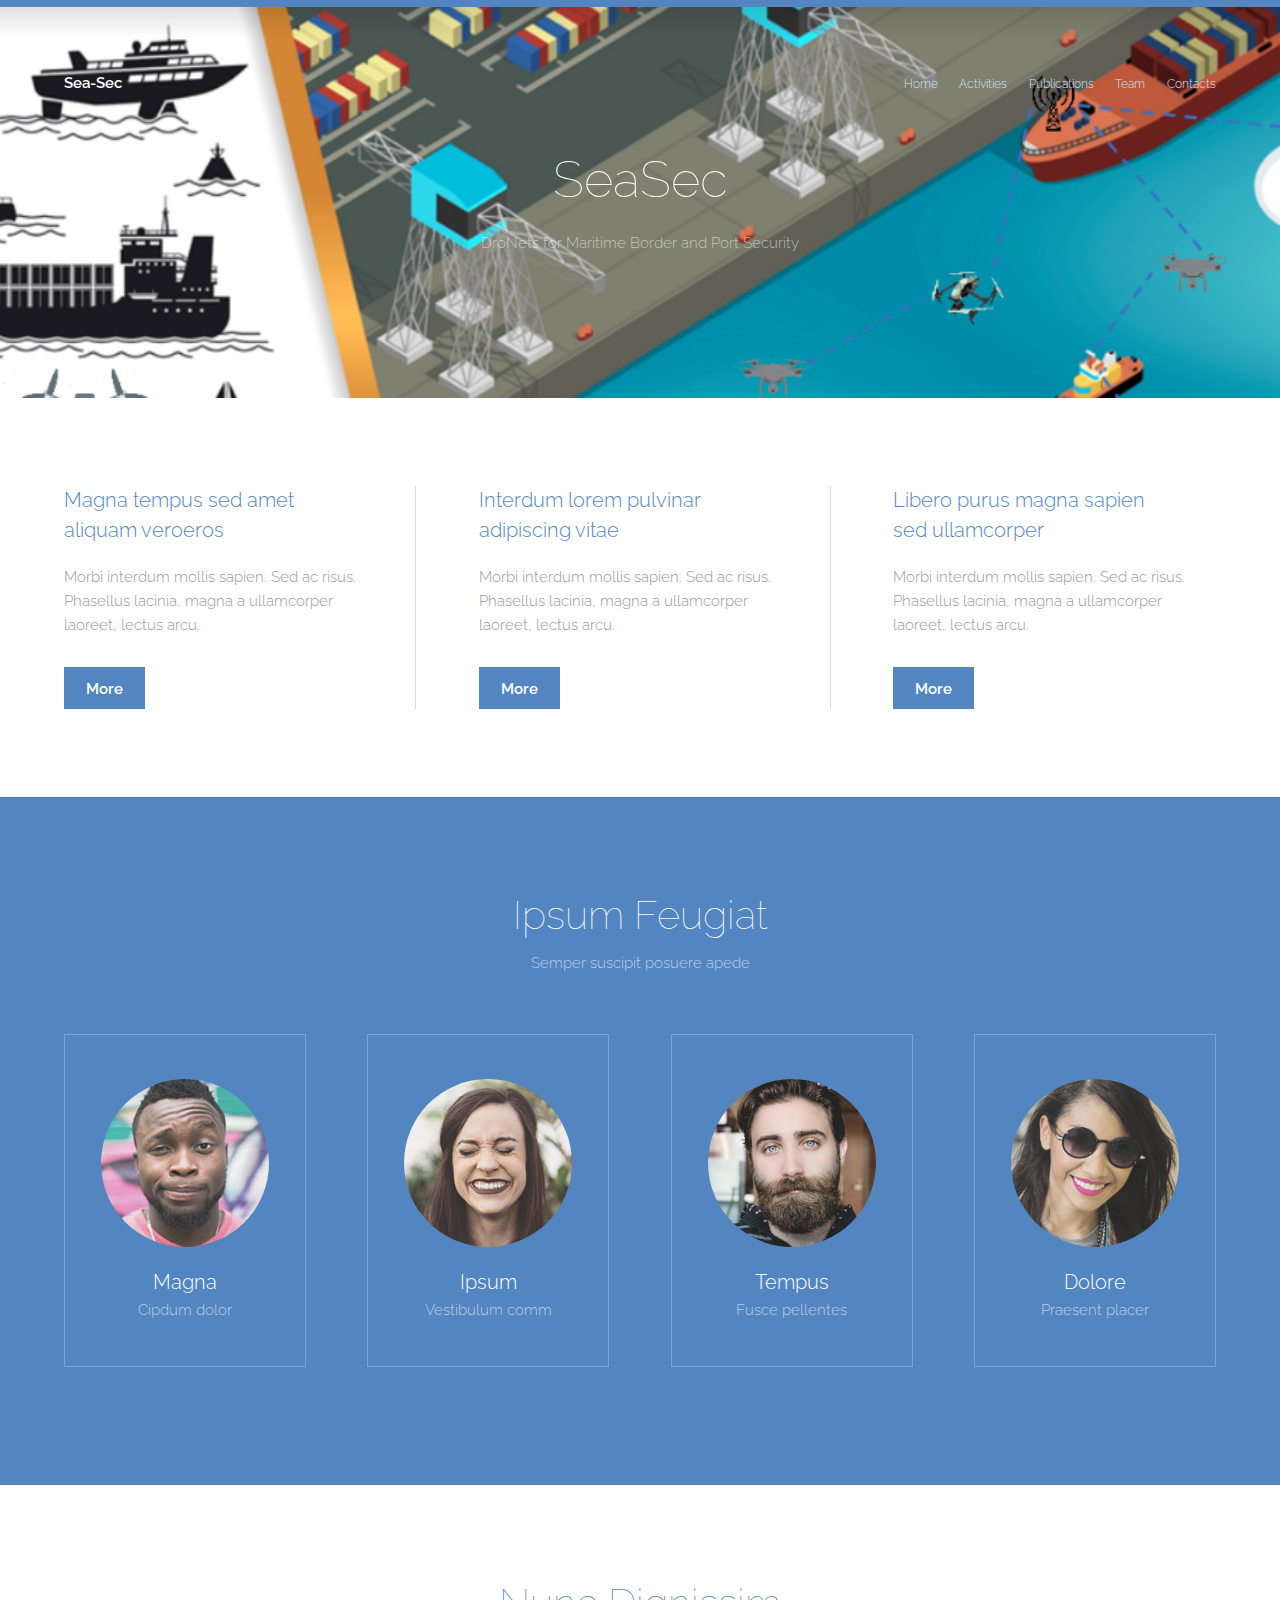
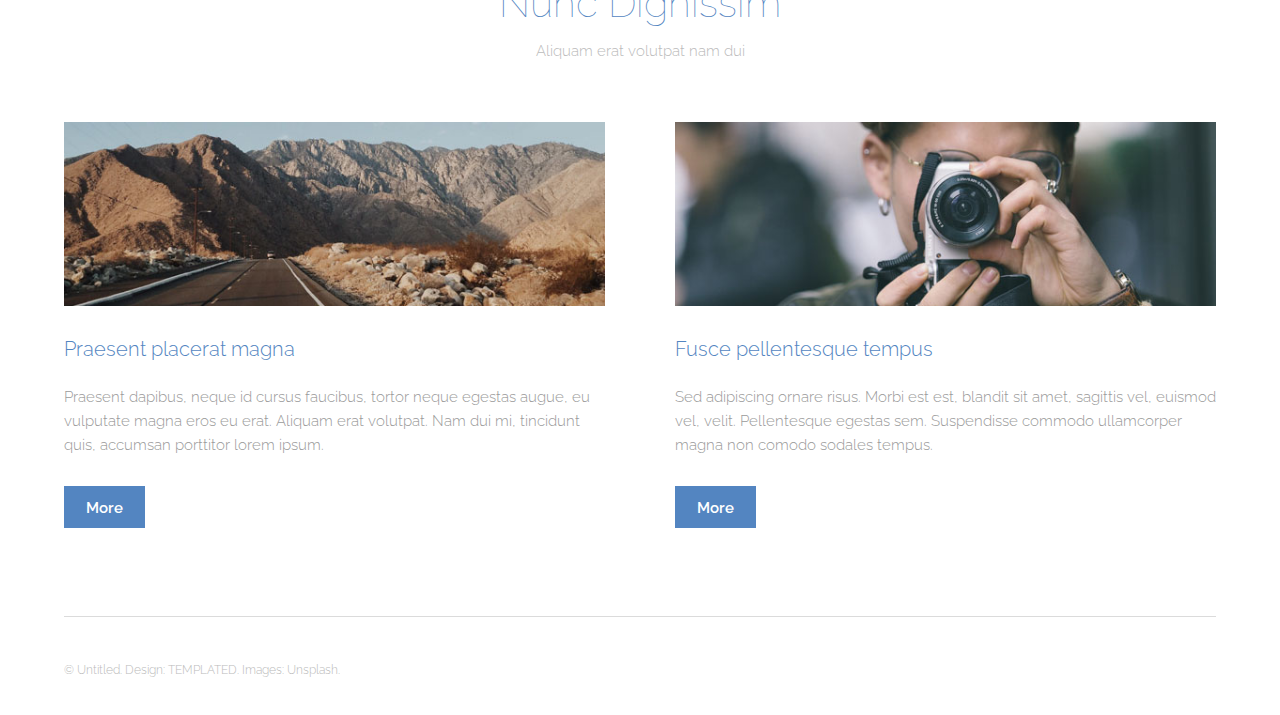
==== index.html @ 5f4e3133 "trial 2" ====
<!DOCTYPE HTML>
<!--
	Theory by TEMPLATED
	templated.co @templatedco
	Released for free under the Creative Commons Attribution 3.0 license (templated.co/license)
-->
<html>
	<head>
		<title>Theory by TEMPLATED</title>
		<meta charset="utf-8" />
		<meta name="viewport" content="width=device-width, initial-scale=1" />
		<link rel="stylesheet" href="assets/css/main.css" />
	</head>
	<body>

		<!-- Header -->
			<header id="header">
				<div class="inner">
					<a href="index.html" class="logo">Sea-Sec</a>
					<nav id="nav">
						<a href="index.html">Home</a>
						<a href="generic.html">Activities</a>
						<a href="elements.html">Publications</a>
						<a href="elements.html">Team</a>
						<a href="elements.html">Contacts</a>
					</nav>
					<a href="#navPanel" class="navPanelToggle"><span class="fa fa-bars"></span></a>
				</div>
			</header>

		<!-- Banner -->
			<section id="banner">
				<h1>SeaSec</h1>
				<p>DroNets for Maritime Border and Port Security</p>
			</section>

		<!-- One -->
			<section id="one" class="wrapper">
				<div class="inner">
					<div class="flex flex-3">
						<article>
							<header>
								<h3>Magna tempus sed amet<br /> aliquam veroeros</h3>
							</header>
							<p>Morbi interdum mollis sapien. Sed ac risus. Phasellus lacinia, magna a ullamcorper laoreet, lectus arcu.</p>
							<footer>
								<a href="#" class="button special">More</a>
							</footer>
						</article>
						<article>
							<header>
								<h3>Interdum lorem pulvinar<br /> adipiscing vitae</h3>
							</header>
							<p>Morbi interdum mollis sapien. Sed ac risus. Phasellus lacinia, magna a ullamcorper laoreet, lectus arcu.</p>
							<footer>
								<a href="#" class="button special">More</a>
							</footer>
						</article>
						<article>
							<header>
								<h3>Libero purus magna sapien<br /> sed ullamcorper</h3>
							</header>
							<p>Morbi interdum mollis sapien. Sed ac risus. Phasellus lacinia, magna a ullamcorper laoreet, lectus arcu.</p>
							<footer>
								<a href="#" class="button special">More</a>
							</footer>
						</article>
					</div>
				</div>
			</section>

		<!-- Two -->
			<section id="two" class="wrapper style1 special">
				<div class="inner">
					<header>
						<h2>Ipsum Feugiat</h2>
						<p>Semper suscipit posuere apede</p>
					</header>
					<div class="flex flex-4">
						<div class="box person">
							<div class="image round">
								<img src="images/pic03.jpg" alt="Person 1" />
							</div>
							<h3>Magna</h3>
							<p>Cipdum dolor</p>
						</div>
						<div class="box person">
							<div class="image round">
								<img src="images/pic04.jpg" alt="Person 2" />
							</div>
							<h3>Ipsum</h3>
							<p>Vestibulum comm</p>
						</div>
						<div class="box person">
							<div class="image round">
								<img src="images/pic05.jpg" alt="Person 3" />
							</div>
							<h3>Tempus</h3>
							<p>Fusce pellentes</p>
						</div>
						<div class="box person">
							<div class="image round">
								<img src="images/pic06.jpg" alt="Person 4" />
							</div>
							<h3>Dolore</h3>
							<p>Praesent placer</p>
						</div>
					</div>
				</div>
			</section>

		<!-- Three -->
			<section id="three" class="wrapper special">
				<div class="inner">
					<header class="align-center">
						<h2>Nunc Dignissim</h2>
						<p>Aliquam erat volutpat nam dui </p>
					</header>
					<div class="flex flex-2">
						<article>
							<div class="image fit">
								<img src="images/pic01.jpg" alt="Pic 01" />
							</div>
							<header>
								<h3>Praesent placerat magna</h3>
							</header>
							<p>Praesent dapibus, neque id cursus faucibus, tortor neque egestas augue, eu vulputate magna eros eu erat. Aliquam erat volutpat. Nam dui mi, tincidunt quis, accumsan porttitor lorem ipsum.</p>
							<footer>
								<a href="#" class="button special">More</a>
							</footer>
						</article>
						<article>
							<div class="image fit">
								<img src="images/pic02.jpg" alt="Pic 02" />
							</div>
							<header>
								<h3>Fusce pellentesque tempus</h3>
							</header>
							<p>Sed adipiscing ornare risus. Morbi est est, blandit sit amet, sagittis vel, euismod vel, velit. Pellentesque egestas sem. Suspendisse commodo ullamcorper magna non comodo sodales tempus.</p>
							<footer>
								<a href="#" class="button special">More</a>
							</footer>
						</article>
					</div>
				</div>
			</section>

		<!-- Footer -->
			<footer id="footer">
				<div class="inner">
					<div class="flex">
						<div class="copyright">
							&copy; Untitled. Design: <a href="https://templated.co">TEMPLATED</a>. Images: <a href="https://unsplash.com">Unsplash</a>.
						</div>
						<ul class="icons">
							<li><a href="#" class="icon fa-facebook"><span class="label">Facebook</span></a></li>
							<li><a href="#" class="icon fa-twitter"><span class="label">Twitter</span></a></li>
							<li><a href="#" class="icon fa-linkedin"><span class="label">linkedIn</span></a></li>
							<li><a href="#" class="icon fa-pinterest-p"><span class="label">Pinterest</span></a></li>
							<li><a href="#" class="icon fa-vimeo"><span class="label">Vimeo</span></a></li>
						</ul>
					</div>
				</div>
			</footer>

		<!-- Scripts -->
			<script src="assets/js/jquery.min.js"></script>
			<script src="assets/js/skel.min.js"></script>
			<script src="assets/js/util.js"></script>
			<script src="assets/js/main.js"></script>

	</body>
</html>
---- assets/css/main.css ----
@charset "UTF-8";
@import url(font-awesome.min.css);
@import "https://fonts.googleapis.com/css?family=Raleway:100,300,600";

/*
	Theory by TEMPLATED
	templated.co @templatedco
	Released for free under the Creative Commons Attribution 3.0 license (templated.co/license)
*/

/* Reset */

	html, body, div, span, applet, object, iframe, h1, h2, h3, h4, h5, h6, p, blockquote, pre, a, abbr, acronym, address, big, cite, code, del, dfn, em, img, ins, kbd, q, s, samp, small, strike, strong, sub, sup, tt, var, b, u, i, center, dl, dt, dd, ol, ul, li, fieldset, form, label, legend, table, caption, tbody, tfoot, thead, tr, th, td, article, aside, canvas, details, embed, figure, figcaption, footer, header, hgroup, menu, nav, output, ruby, section, summary, time, mark, audio, video {
		margin: 0;
		padding: 0;
		border: 0;
		font-size: 100%;
		font: inherit;
		vertical-align: baseline;
	}

	article, aside, details, figcaption, figure, footer, header, hgroup, menu, nav, section {
		display: block;
	}

	body {
		line-height: 1;
	}

	ol, ul {
		list-style: none;
	}

	blockquote, q {
		quotes: none;
	}

	blockquote:before, blockquote:after, q:before, q:after {
		content: '';
		content: none;
	}

	table {
		border-collapse: collapse;
		border-spacing: 0;
	}

	body {
		-webkit-text-size-adjust: none;
	}

/* Box Model */

	*, *:before, *:after {
		-moz-box-sizing: border-box;
		-webkit-box-sizing: border-box;
		box-sizing: border-box;
	}

/* Containers */

	.container {
		margin-left: auto;
		margin-right: auto;
	}

	.container.\31 25\25 {
		width: 100%;
		max-width: 100em;
		min-width: 80em;
	}

	.container.\37 5\25 {
		width: 60em;
	}

	.container.\35 0\25 {
		width: 40em;
	}

	.container.\32 5\25 {
		width: 20em;
	}

	.container {
		width: 80em;
	}

	@media screen and (max-width: 1680px) {

		.container.\31 25\25 {
			width: 100%;
			max-width: 100em;
			min-width: 80em;
		}

		.container.\37 5\25 {
			width: 60em;
		}

		.container.\35 0\25 {
			width: 40em;
		}

		.container.\32 5\25 {
			width: 20em;
		}

		.container {
			width: 80em;
		}

	}

	@media screen and (max-width: 1280px) {

		.container.\31 25\25 {
			width: 100%;
			max-width: 81.25em;
			min-width: 65em;
		}

		.container.\37 5\25 {
			width: 48.75em;
		}

		.container.\35 0\25 {
			width: 32.5em;
		}

		.container.\32 5\25 {
			width: 16.25em;
		}

		.container {
			width: 65em;
		}

	}

	@media screen and (max-width: 980px) {

		.container.\31 25\25 {
			width: 100%;
			max-width: 112.5%;
			min-width: 90%;
		}

		.container.\37 5\25 {
			width: 67.5%;
		}

		.container.\35 0\25 {
			width: 45%;
		}

		.container.\32 5\25 {
			width: 22.5%;
		}

		.container {
			width: 90%;
		}

	}

	@media screen and (max-width: 736px) {

		.container.\31 25\25 {
			width: 100%;
			max-width: 112.5%;
			min-width: 90%;
		}

		.container.\37 5\25 {
			width: 67.5%;
		}

		.container.\35 0\25 {
			width: 45%;
		}

		.container.\32 5\25 {
			width: 22.5%;
		}

		.container {
			width: 90% !important;
		}

	}

	@media screen and (max-width: 480px) {

		.container.\31 25\25 {
			width: 100%;
			max-width: 112.5%;
			min-width: 90%;
		}

		.container.\37 5\25 {
			width: 67.5%;
		}

		.container.\35 0\25 {
			width: 45%;
		}

		.container.\32 5\25 {
			width: 22.5%;
		}

		.container {
			width: 90% !important;
		}

	}

/* Grid */

	.row {
		border-bottom: solid 1px transparent;
		-moz-box-sizing: border-box;
		-webkit-box-sizing: border-box;
		box-sizing: border-box;
	}

	.row > * {
		float: left;
		-moz-box-sizing: border-box;
		-webkit-box-sizing: border-box;
		box-sizing: border-box;
	}

	.row:after, .row:before {
		content: '';
		display: block;
		clear: both;
		height: 0;
	}

	.row.uniform > * > :first-child {
		margin-top: 0;
	}

	.row.uniform > * > :last-child {
		margin-bottom: 0;
	}

	.row.\30 \25 > * {
		padding: 0 0 0 0em;
	}

	.row.\30 \25 {
		margin: 0 0 -1px 0em;
	}

	.row.uniform.\30 \25 > * {
		padding: 0em 0 0 0em;
	}

	.row.uniform.\30 \25 {
		margin: 0em 0 -1px 0em;
	}

	.row > * {
		padding: 0 0 0 2em;
	}

	.row {
		margin: 0 0 -1px -2em;
	}

	.row.uniform > * {
		padding: 2em 0 0 2em;
	}

	.row.uniform {
		margin: -2em 0 -1px -2em;
	}

	.row.\32 00\25 > * {
		padding: 0 0 0 4em;
	}

	.row.\32 00\25 {
		margin: 0 0 -1px -4em;
	}

	.row.uniform.\32 00\25 > * {
		padding: 4em 0 0 4em;
	}

	.row.uniform.\32 00\25 {
		margin: -4em 0 -1px -4em;
	}

	.row.\31 50\25 > * {
		padding: 0 0 0 3em;
	}

	.row.\31 50\25 {
		margin: 0 0 -1px -3em;
	}

	.row.uniform.\31 50\25 > * {
		padding: 3em 0 0 3em;
	}

	.row.uniform.\31 50\25 {
		margin: -3em 0 -1px -3em;
	}

	.row.\35 0\25 > * {
		padding: 0 0 0 1em;
	}

	.row.\35 0\25 {
		margin: 0 0 -1px -1em;
	}

	.row.uniform.\35 0\25 > * {
		padding: 1em 0 0 1em;
	}

	.row.uniform.\35 0\25 {
		margin: -1em 0 -1px -1em;
	}

	.row.\32 5\25 > * {
		padding: 0 0 0 0.5em;
	}

	.row.\32 5\25 {
		margin: 0 0 -1px -0.5em;
	}

	.row.uniform.\32 5\25 > * {
		padding: 0.5em 0 0 0.5em;
	}

	.row.uniform.\32 5\25 {
		margin: -0.5em 0 -1px -0.5em;
	}

	.\31 2u, .\31 2u\24 {
		width: 100%;
		clear: none;
		margin-left: 0;
	}

	.\31 1u, .\31 1u\24 {
		width: 91.6666666667%;
		clear: none;
		margin-left: 0;
	}

	.\31 0u, .\31 0u\24 {
		width: 83.3333333333%;
		clear: none;
		margin-left: 0;
	}

	.\39 u, .\39 u\24 {
		width: 75%;
		clear: none;
		margin-left: 0;
	}

	.\38 u, .\38 u\24 {
		width: 66.6666666667%;
		clear: none;
		margin-left: 0;
	}

	.\37 u, .\37 u\24 {
		width: 58.3333333333%;
		clear: none;
		margin-left: 0;
	}

	.\36 u, .\36 u\24 {
		width: 50%;
		clear: none;
		margin-left: 0;
	}

	.\35 u, .\35 u\24 {
		width: 41.6666666667%;
		clear: none;
		margin-left: 0;
	}

	.\34 u, .\34 u\24 {
		width: 33.3333333333%;
		clear: none;
		margin-left: 0;
	}

	.\33 u, .\33 u\24 {
		width: 25%;
		clear: none;
		margin-left: 0;
	}

	.\32 u, .\32 u\24 {
		width: 16.6666666667%;
		clear: none;
		margin-left: 0;
	}

	.\31 u, .\31 u\24 {
		width: 8.3333333333%;
		clear: none;
		margin-left: 0;
	}

	.\31 2u\24 + *,
	.\31 1u\24 + *,
	.\31 0u\24 + *,
	.\39 u\24 + *,
	.\38 u\24 + *,
	.\37 u\24 + *,
	.\36 u\24 + *,
	.\35 u\24 + *,
	.\34 u\24 + *,
	.\33 u\24 + *,
	.\32 u\24 + *,
	.\31 u\24 + * {
		clear: left;
	}

	.\-11u {
		margin-left: 91.66667%;
	}

	.\-10u {
		margin-left: 83.33333%;
	}

	.\-9u {
		margin-left: 75%;
	}

	.\-8u {
		margin-left: 66.66667%;
	}

	.\-7u {
		margin-left: 58.33333%;
	}

	.\-6u {
		margin-left: 50%;
	}

	.\-5u {
		margin-left: 41.66667%;
	}

	.\-4u {
		margin-left: 33.33333%;
	}

	.\-3u {
		margin-left: 25%;
	}

	.\-2u {
		margin-left: 16.66667%;
	}

	.\-1u {
		margin-left: 8.33333%;
	}

	@media screen and (max-width: 1680px) {

		.row > * {
			padding: 0 0 0 2em;
		}

		.row {
			margin: 0 0 -1px -2em;
		}

		.row.uniform > * {
			padding: 2em 0 0 2em;
		}

		.row.uniform {
			margin: -2em 0 -1px -2em;
		}

		.row.\32 00\25 > * {
			padding: 0 0 0 4em;
		}

		.row.\32 00\25 {
			margin: 0 0 -1px -4em;
		}

		.row.uniform.\32 00\25 > * {
			padding: 4em 0 0 4em;
		}

		.row.uniform.\32 00\25 {
			margin: -4em 0 -1px -4em;
		}

		.row.\31 50\25 > * {
			padding: 0 0 0 3em;
		}

		.row.\31 50\25 {
			margin: 0 0 -1px -3em;
		}

		.row.uniform.\31 50\25 > * {
			padding: 3em 0 0 3em;
		}

		.row.uniform.\31 50\25 {
			margin: -3em 0 -1px -3em;
		}

		.row.\35 0\25 > * {
			padding: 0 0 0 1em;
		}

		.row.\35 0\25 {
			margin: 0 0 -1px -1em;
		}

		.row.uniform.\35 0\25 > * {
			padding: 1em 0 0 1em;
		}

		.row.uniform.\35 0\25 {
			margin: -1em 0 -1px -1em;
		}

		.row.\32 5\25 > * {
			padding: 0 0 0 0.5em;
		}

		.row.\32 5\25 {
			margin: 0 0 -1px -0.5em;
		}

		.row.uniform.\32 5\25 > * {
			padding: 0.5em 0 0 0.5em;
		}

		.row.uniform.\32 5\25 {
			margin: -0.5em 0 -1px -0.5em;
		}

		.\31 2u\28xlarge\29, .\31 2u\24\28xlarge\29 {
			width: 100%;
			clear: none;
			margin-left: 0;
		}

		.\31 1u\28xlarge\29, .\31 1u\24\28xlarge\29 {
			width: 91.6666666667%;
			clear: none;
			margin-left: 0;
		}

		.\31 0u\28xlarge\29, .\31 0u\24\28xlarge\29 {
			width: 83.3333333333%;
			clear: none;
			margin-left: 0;
		}

		.\39 u\28xlarge\29, .\39 u\24\28xlarge\29 {
			width: 75%;
			clear: none;
			margin-left: 0;
		}

		.\38 u\28xlarge\29, .\38 u\24\28xlarge\29 {
			width: 66.6666666667%;
			clear: none;
			margin-left: 0;
		}

		.\37 u\28xlarge\29, .\37 u\24\28xlarge\29 {
			width: 58.3333333333%;
			clear: none;
			margin-left: 0;
		}

		.\36 u\28xlarge\29, .\36 u\24\28xlarge\29 {
			width: 50%;
			clear: none;
			margin-left: 0;
		}

		.\35 u\28xlarge\29, .\35 u\24\28xlarge\29 {
			width: 41.6666666667%;
			clear: none;
			margin-left: 0;
		}

		.\34 u\28xlarge\29, .\34 u\24\28xlarge\29 {
			width: 33.3333333333%;
			clear: none;
			margin-left: 0;
		}

		.\33 u\28xlarge\29, .\33 u\24\28xlarge\29 {
			width: 25%;
			clear: none;
			margin-left: 0;
		}

		.\32 u\28xlarge\29, .\32 u\24\28xlarge\29 {
			width: 16.6666666667%;
			clear: none;
			margin-left: 0;
		}

		.\31 u\28xlarge\29, .\31 u\24\28xlarge\29 {
			width: 8.3333333333%;
			clear: none;
			margin-left: 0;
		}

		.\31 2u\24\28xlarge\29 + *,
		.\31 1u\24\28xlarge\29 + *,
		.\31 0u\24\28xlarge\29 + *,
		.\39 u\24\28xlarge\29 + *,
		.\38 u\24\28xlarge\29 + *,
		.\37 u\24\28xlarge\29 + *,
		.\36 u\24\28xlarge\29 + *,
		.\35 u\24\28xlarge\29 + *,
		.\34 u\24\28xlarge\29 + *,
		.\33 u\24\28xlarge\29 + *,
		.\32 u\24\28xlarge\29 + *,
		.\31 u\24\28xlarge\29 + * {
			clear: left;
		}

		.\-11u\28xlarge\29 {
			margin-left: 91.66667%;
		}

		.\-10u\28xlarge\29 {
			margin-left: 83.33333%;
		}

		.\-9u\28xlarge\29 {
			margin-left: 75%;
		}

		.\-8u\28xlarge\29 {
			margin-left: 66.66667%;
		}

		.\-7u\28xlarge\29 {
			margin-left: 58.33333%;
		}

		.\-6u\28xlarge\29 {
			margin-left: 50%;
		}

		.\-5u\28xlarge\29 {
			margin-left: 41.66667%;
		}

		.\-4u\28xlarge\29 {
			margin-left: 33.33333%;
		}

		.\-3u\28xlarge\29 {
			margin-left: 25%;
		}

		.\-2u\28xlarge\29 {
			margin-left: 16.66667%;
		}

		.\-1u\28xlarge\29 {
			margin-left: 8.33333%;
		}

	}

	@media screen and (max-width: 1280px) {

		.row > * {
			padding: 0 0 0 1.5em;
		}

		.row {
			margin: 0 0 -1px -1.5em;
		}

		.row.uniform > * {
			padding: 1.5em 0 0 1.5em;
		}

		.row.uniform {
			margin: -1.5em 0 -1px -1.5em;
		}

		.row.\32 00\25 > * {
			padding: 0 0 0 3em;
		}

		.row.\32 00\25 {
			margin: 0 0 -1px -3em;
		}

		.row.uniform.\32 00\25 > * {
			padding: 3em 0 0 3em;
		}

		.row.uniform.\32 00\25 {
			margin: -3em 0 -1px -3em;
		}

		.row.\31 50\25 > * {
			padding: 0 0 0 2.25em;
		}

		.row.\31 50\25 {
			margin: 0 0 -1px -2.25em;
		}

		.row.uniform.\31 50\25 > * {
			padding: 2.25em 0 0 2.25em;
		}

		.row.uniform.\31 50\25 {
			margin: -2.25em 0 -1px -2.25em;
		}

		.row.\35 0\25 > * {
			padding: 0 0 0 0.75em;
		}

		.row.\35 0\25 {
			margin: 0 0 -1px -0.75em;
		}

		.row.uniform.\35 0\25 > * {
			padding: 0.75em 0 0 0.75em;
		}

		.row.uniform.\35 0\25 {
			margin: -0.75em 0 -1px -0.75em;
		}

		.row.\32 5\25 > * {
			padding: 0 0 0 0.375em;
		}

		.row.\32 5\25 {
			margin: 0 0 -1px -0.375em;
		}

		.row.uniform.\32 5\25 > * {
			padding: 0.375em 0 0 0.375em;
		}

		.row.uniform.\32 5\25 {
			margin: -0.375em 0 -1px -0.375em;
		}

		.\31 2u\28large\29, .\31 2u\24\28large\29 {
			width: 100%;
			clear: none;
			margin-left: 0;
		}

		.\31 1u\28large\29, .\31 1u\24\28large\29 {
			width: 91.6666666667%;
			clear: none;
			margin-left: 0;
		}

		.\31 0u\28large\29, .\31 0u\24\28large\29 {
			width: 83.3333333333%;
			clear: none;
			margin-left: 0;
		}

		.\39 u\28large\29, .\39 u\24\28large\29 {
			width: 75%;
			clear: none;
			margin-left: 0;
		}

		.\38 u\28large\29, .\38 u\24\28large\29 {
			width: 66.6666666667%;
			clear: none;
			margin-left: 0;
		}

		.\37 u\28large\29, .\37 u\24\28large\29 {
			width: 58.3333333333%;
			clear: none;
			margin-left: 0;
		}

		.\36 u\28large\29, .\36 u\24\28large\29 {
			width: 50%;
			clear: none;
			margin-left: 0;
		}

		.\35 u\28large\29, .\35 u\24\28large\29 {
			width: 41.6666666667%;
			clear: none;
			margin-left: 0;
		}

		.\34 u\28large\29, .\34 u\24\28large\29 {
			width: 33.3333333333%;
			clear: none;
			margin-left: 0;
		}

		.\33 u\28large\29, .\33 u\24\28large\29 {
			width: 25%;
			clear: none;
			margin-left: 0;
		}

		.\32 u\28large\29, .\32 u\24\28large\29 {
			width: 16.6666666667%;
			clear: none;
			margin-left: 0;
		}

		.\31 u\28large\29, .\31 u\24\28large\29 {
			width: 8.3333333333%;
			clear: none;
			margin-left: 0;
		}

		.\31 2u\24\28large\29 + *,
		.\31 1u\24\28large\29 + *,
		.\31 0u\24\28large\29 + *,
		.\39 u\24\28large\29 + *,
		.\38 u\24\28large\29 + *,
		.\37 u\24\28large\29 + *,
		.\36 u\24\28large\29 + *,
		.\35 u\24\28large\29 + *,
		.\34 u\24\28large\29 + *,
		.\33 u\24\28large\29 + *,
		.\32 u\24\28large\29 + *,
		.\31 u\24\28large\29 + * {
			clear: left;
		}

		.\-11u\28large\29 {
			margin-left: 91.66667%;
		}

		.\-10u\28large\29 {
			margin-left: 83.33333%;
		}

		.\-9u\28large\29 {
			margin-left: 75%;
		}

		.\-8u\28large\29 {
			margin-left: 66.66667%;
		}

		.\-7u\28large\29 {
			margin-left: 58.33333%;
		}

		.\-6u\28large\29 {
			margin-left: 50%;
		}

		.\-5u\28large\29 {
			margin-left: 41.66667%;
		}

		.\-4u\28large\29 {
			margin-left: 33.33333%;
		}

		.\-3u\28large\29 {
			margin-left: 25%;
		}

		.\-2u\28large\29 {
			margin-left: 16.66667%;
		}

		.\-1u\28large\29 {
			margin-left: 8.33333%;
		}

	}

	@media screen and (max-width: 980px) {

		.row > * {
			padding: 0 0 0 1.5em;
		}

		.row {
			margin: 0 0 -1px -1.5em;
		}

		.row.uniform > * {
			padding: 1.5em 0 0 1.5em;
		}

		.row.uniform {
			margin: -1.5em 0 -1px -1.5em;
		}

		.row.\32 00\25 > * {
			padding: 0 0 0 3em;
		}

		.row.\32 00\25 {
			margin: 0 0 -1px -3em;
		}

		.row.uniform.\32 00\25 > * {
			padding: 3em 0 0 3em;
		}

		.row.uniform.\32 00\25 {
			margin: -3em 0 -1px -3em;
		}

		.row.\31 50\25 > * {
			padding: 0 0 0 2.25em;
		}

		.row.\31 50\25 {
			margin: 0 0 -1px -2.25em;
		}

		.row.uniform.\31 50\25 > * {
			padding: 2.25em 0 0 2.25em;
		}

		.row.uniform.\31 50\25 {
			margin: -2.25em 0 -1px -2.25em;
		}

		.row.\35 0\25 > * {
			padding: 0 0 0 0.75em;
		}

		.row.\35 0\25 {
			margin: 0 0 -1px -0.75em;
		}

		.row.uniform.\35 0\25 > * {
			padding: 0.75em 0 0 0.75em;
		}

		.row.uniform.\35 0\25 {
			margin: -0.75em 0 -1px -0.75em;
		}

		.row.\32 5\25 > * {
			padding: 0 0 0 0.375em;
		}

		.row.\32 5\25 {
			margin: 0 0 -1px -0.375em;
		}

		.row.uniform.\32 5\25 > * {
			padding: 0.375em 0 0 0.375em;
		}

		.row.uniform.\32 5\25 {
			margin: -0.375em 0 -1px -0.375em;
		}

		.\31 2u\28medium\29, .\31 2u\24\28medium\29 {
			width: 100%;
			clear: none;
			margin-left: 0;
		}

		.\31 1u\28medium\29, .\31 1u\24\28medium\29 {
			width: 91.6666666667%;
			clear: none;
			margin-left: 0;
		}

		.\31 0u\28medium\29, .\31 0u\24\28medium\29 {
			width: 83.3333333333%;
			clear: none;
			margin-left: 0;
		}

		.\39 u\28medium\29, .\39 u\24\28medium\29 {
			width: 75%;
			clear: none;
			margin-left: 0;
		}

		.\38 u\28medium\29, .\38 u\24\28medium\29 {
			width: 66.6666666667%;
			clear: none;
			margin-left: 0;
		}

		.\37 u\28medium\29, .\37 u\24\28medium\29 {
			width: 58.3333333333%;
			clear: none;
			margin-left: 0;
		}

		.\36 u\28medium\29, .\36 u\24\28medium\29 {
			width: 50%;
			clear: none;
			margin-left: 0;
		}

		.\35 u\28medium\29, .\35 u\24\28medium\29 {
			width: 41.6666666667%;
			clear: none;
			margin-left: 0;
		}

		.\34 u\28medium\29, .\34 u\24\28medium\29 {
			width: 33.3333333333%;
			clear: none;
			margin-left: 0;
		}

		.\33 u\28medium\29, .\33 u\24\28medium\29 {
			width: 25%;
			clear: none;
			margin-left: 0;
		}

		.\32 u\28medium\29, .\32 u\24\28medium\29 {
			width: 16.6666666667%;
			clear: none;
			margin-left: 0;
		}

		.\31 u\28medium\29, .\31 u\24\28medium\29 {
			width: 8.3333333333%;
			clear: none;
			margin-left: 0;
		}

		.\31 2u\24\28medium\29 + *,
		.\31 1u\24\28medium\29 + *,
		.\31 0u\24\28medium\29 + *,
		.\39 u\24\28medium\29 + *,
		.\38 u\24\28medium\29 + *,
		.\37 u\24\28medium\29 + *,
		.\36 u\24\28medium\29 + *,
		.\35 u\24\28medium\29 + *,
		.\34 u\24\28medium\29 + *,
		.\33 u\24\28medium\29 + *,
		.\32 u\24\28medium\29 + *,
		.\31 u\24\28medium\29 + * {
			clear: left;
		}

		.\-11u\28medium\29 {
			margin-left: 91.66667%;
		}

		.\-10u\28medium\29 {
			margin-left: 83.33333%;
		}

		.\-9u\28medium\29 {
			margin-left: 75%;
		}

		.\-8u\28medium\29 {
			margin-left: 66.66667%;
		}

		.\-7u\28medium\29 {
			margin-left: 58.33333%;
		}

		.\-6u\28medium\29 {
			margin-left: 50%;
		}

		.\-5u\28medium\29 {
			margin-left: 41.66667%;
		}

		.\-4u\28medium\29 {
			margin-left: 33.33333%;
		}

		.\-3u\28medium\29 {
			margin-left: 25%;
		}

		.\-2u\28medium\29 {
			margin-left: 16.66667%;
		}

		.\-1u\28medium\29 {
			margin-left: 8.33333%;
		}

	}

	@media screen and (max-width: 736px) {

		.row > * {
			padding: 0 0 0 1.25em;
		}

		.row {
			margin: 0 0 -1px -1.25em;
		}

		.row.uniform > * {
			padding: 1.25em 0 0 1.25em;
		}

		.row.uniform {
			margin: -1.25em 0 -1px -1.25em;
		}

		.row.\32 00\25 > * {
			padding: 0 0 0 2.5em;
		}

		.row.\32 00\25 {
			margin: 0 0 -1px -2.5em;
		}

		.row.uniform.\32 00\25 > * {
			padding: 2.5em 0 0 2.5em;
		}

		.row.uniform.\32 00\25 {
			margin: -2.5em 0 -1px -2.5em;
		}

		.row.\31 50\25 > * {
			padding: 0 0 0 1.875em;
		}

		.row.\31 50\25 {
			margin: 0 0 -1px -1.875em;
		}

		.row.uniform.\31 50\25 > * {
			padding: 1.875em 0 0 1.875em;
		}

		.row.uniform.\31 50\25 {
			margin: -1.875em 0 -1px -1.875em;
		}

		.row.\35 0\25 > * {
			padding: 0 0 0 0.625em;
		}

		.row.\35 0\25 {
			margin: 0 0 -1px -0.625em;
		}

		.row.uniform.\35 0\25 > * {
			padding: 0.625em 0 0 0.625em;
		}

		.row.uniform.\35 0\25 {
			margin: -0.625em 0 -1px -0.625em;
		}

		.row.\32 5\25 > * {
			padding: 0 0 0 0.3125em;
		}

		.row.\32 5\25 {
			margin: 0 0 -1px -0.3125em;
		}

		.row.uniform.\32 5\25 > * {
			padding: 0.3125em 0 0 0.3125em;
		}

		.row.uniform.\32 5\25 {
			margin: -0.3125em 0 -1px -0.3125em;
		}

		.\31 2u\28small\29, .\31 2u\24\28small\29 {
			width: 100%;
			clear: none;
			margin-left: 0;
		}

		.\31 1u\28small\29, .\31 1u\24\28small\29 {
			width: 91.6666666667%;
			clear: none;
			margin-left: 0;
		}

		.\31 0u\28small\29, .\31 0u\24\28small\29 {
			width: 83.3333333333%;
			clear: none;
			margin-left: 0;
		}

		.\39 u\28small\29, .\39 u\24\28small\29 {
			width: 75%;
			clear: none;
			margin-left: 0;
		}

		.\38 u\28small\29, .\38 u\24\28small\29 {
			width: 66.6666666667%;
			clear: none;
			margin-left: 0;
		}

		.\37 u\28small\29, .\37 u\24\28small\29 {
			width: 58.3333333333%;
			clear: none;
			margin-left: 0;
		}

		.\36 u\28small\29, .\36 u\24\28small\29 {
			width: 50%;
			clear: none;
			margin-left: 0;
		}

		.\35 u\28small\29, .\35 u\24\28small\29 {
			width: 41.6666666667%;
			clear: none;
			margin-left: 0;
		}

		.\34 u\28small\29, .\34 u\24\28small\29 {
			width: 33.3333333333%;
			clear: none;
			margin-left: 0;
		}

		.\33 u\28small\29, .\33 u\24\28small\29 {
			width: 25%;
			clear: none;
			margin-left: 0;
		}

		.\32 u\28small\29, .\32 u\24\28small\29 {
			width: 16.6666666667%;
			clear: none;
			margin-left: 0;
		}

		.\31 u\28small\29, .\31 u\24\28small\29 {
			width: 8.3333333333%;
			clear: none;
			margin-left: 0;
		}

		.\31 2u\24\28small\29 + *,
		.\31 1u\24\28small\29 + *,
		.\31 0u\24\28small\29 + *,
		.\39 u\24\28small\29 + *,
		.\38 u\24\28small\29 + *,
		.\37 u\24\28small\29 + *,
		.\36 u\24\28small\29 + *,
		.\35 u\24\28small\29 + *,
		.\34 u\24\28small\29 + *,
		.\33 u\24\28small\29 + *,
		.\32 u\24\28small\29 + *,
		.\31 u\24\28small\29 + * {
			clear: left;
		}

		.\-11u\28small\29 {
			margin-left: 91.66667%;
		}

		.\-10u\28small\29 {
			margin-left: 83.33333%;
		}

		.\-9u\28small\29 {
			margin-left: 75%;
		}

		.\-8u\28small\29 {
			margin-left: 66.66667%;
		}

		.\-7u\28small\29 {
			margin-left: 58.33333%;
		}

		.\-6u\28small\29 {
			margin-left: 50%;
		}

		.\-5u\28small\29 {
			margin-left: 41.66667%;
		}

		.\-4u\28small\29 {
			margin-left: 33.33333%;
		}

		.\-3u\28small\29 {
			margin-left: 25%;
		}

		.\-2u\28small\29 {
			margin-left: 16.66667%;
		}

		.\-1u\28small\29 {
			margin-left: 8.33333%;
		}

	}

	@media screen and (max-width: 480px) {

		.row > * {
			padding: 0 0 0 1.25em;
		}

		.row {
			margin: 0 0 -1px -1.25em;
		}

		.row.uniform > * {
			padding: 1.25em 0 0 1.25em;
		}

		.row.uniform {
			margin: -1.25em 0 -1px -1.25em;
		}

		.row.\32 00\25 > * {
			padding: 0 0 0 2.5em;
		}

		.row.\32 00\25 {
			margin: 0 0 -1px -2.5em;
		}

		.row.uniform.\32 00\25 > * {
			padding: 2.5em 0 0 2.5em;
		}

		.row.uniform.\32 00\25 {
			margin: -2.5em 0 -1px -2.5em;
		}

		.row.\31 50\25 > * {
			padding: 0 0 0 1.875em;
		}

		.row.\31 50\25 {
			margin: 0 0 -1px -1.875em;
		}

		.row.uniform.\31 50\25 > * {
			padding: 1.875em 0 0 1.875em;
		}

		.row.uniform.\31 50\25 {
			margin: -1.875em 0 -1px -1.875em;
		}

		.row.\35 0\25 > * {
			padding: 0 0 0 0.625em;
		}

		.row.\35 0\25 {
			margin: 0 0 -1px -0.625em;
		}

		.row.uniform.\35 0\25 > * {
			padding: 0.625em 0 0 0.625em;
		}

		.row.uniform.\35 0\25 {
			margin: -0.625em 0 -1px -0.625em;
		}

		.row.\32 5\25 > * {
			padding: 0 0 0 0.3125em;
		}

		.row.\32 5\25 {
			margin: 0 0 -1px -0.3125em;
		}

		.row.uniform.\32 5\25 > * {
			padding: 0.3125em 0 0 0.3125em;
		}

		.row.uniform.\32 5\25 {
			margin: -0.3125em 0 -1px -0.3125em;
		}

		.\31 2u\28xsmall\29, .\31 2u\24\28xsmall\29 {
			width: 100%;
			clear: none;
			margin-left: 0;
		}

		.\31 1u\28xsmall\29, .\31 1u\24\28xsmall\29 {
			width: 91.6666666667%;
			clear: none;
			margin-left: 0;
		}

		.\31 0u\28xsmall\29, .\31 0u\24\28xsmall\29 {
			width: 83.3333333333%;
			clear: none;
			margin-left: 0;
		}

		.\39 u\28xsmall\29, .\39 u\24\28xsmall\29 {
			width: 75%;
			clear: none;
			margin-left: 0;
		}

		.\38 u\28xsmall\29, .\38 u\24\28xsmall\29 {
			width: 66.6666666667%;
			clear: none;
			margin-left: 0;
		}

		.\37 u\28xsmall\29, .\37 u\24\28xsmall\29 {
			width: 58.3333333333%;
			clear: none;
			margin-left: 0;
		}

		.\36 u\28xsmall\29, .\36 u\24\28xsmall\29 {
			width: 50%;
			clear: none;
			margin-left: 0;
		}

		.\35 u\28xsmall\29, .\35 u\24\28xsmall\29 {
			width: 41.6666666667%;
			clear: none;
			margin-left: 0;
		}

		.\34 u\28xsmall\29, .\34 u\24\28xsmall\29 {
			width: 33.3333333333%;
			clear: none;
			margin-left: 0;
		}

		.\33 u\28xsmall\29, .\33 u\24\28xsmall\29 {
			width: 25%;
			clear: none;
			margin-left: 0;
		}

		.\32 u\28xsmall\29, .\32 u\24\28xsmall\29 {
			width: 16.6666666667%;
			clear: none;
			margin-left: 0;
		}

		.\31 u\28xsmall\29, .\31 u\24\28xsmall\29 {
			width: 8.3333333333%;
			clear: none;
			margin-left: 0;
		}

		.\31 2u\24\28xsmall\29 + *,
		.\31 1u\24\28xsmall\29 + *,
		.\31 0u\24\28xsmall\29 + *,
		.\39 u\24\28xsmall\29 + *,
		.\38 u\24\28xsmall\29 + *,
		.\37 u\24\28xsmall\29 + *,
		.\36 u\24\28xsmall\29 + *,
		.\35 u\24\28xsmall\29 + *,
		.\34 u\24\28xsmall\29 + *,
		.\33 u\24\28xsmall\29 + *,
		.\32 u\24\28xsmall\29 + *,
		.\31 u\24\28xsmall\29 + * {
			clear: left;
		}

		.\-11u\28xsmall\29 {
			margin-left: 91.66667%;
		}

		.\-10u\28xsmall\29 {
			margin-left: 83.33333%;
		}

		.\-9u\28xsmall\29 {
			margin-left: 75%;
		}

		.\-8u\28xsmall\29 {
			margin-left: 66.66667%;
		}

		.\-7u\28xsmall\29 {
			margin-left: 58.33333%;
		}

		.\-6u\28xsmall\29 {
			margin-left: 50%;
		}

		.\-5u\28xsmall\29 {
			margin-left: 41.66667%;
		}

		.\-4u\28xsmall\29 {
			margin-left: 33.33333%;
		}

		.\-3u\28xsmall\29 {
			margin-left: 25%;
		}

		.\-2u\28xsmall\29 {
			margin-left: 16.66667%;
		}

		.\-1u\28xsmall\29 {
			margin-left: 8.33333%;
		}

	}

/* Basic */

	@-ms-viewport {
		width: device-width;
	}

	body {
		-ms-overflow-style: scrollbar;
	}

	@media screen and (max-width: 480px) {

		html, body {
			min-width: 320px;
		}

	}

	body {
		background: #fff;
	}

		body.is-loading *, body.is-loading *:before, body.is-loading *:after {
			-moz-animation: none !important;
			-webkit-animation: none !important;
			-ms-animation: none !important;
			animation: none !important;
			-moz-transition: none !important;
			-webkit-transition: none !important;
			-ms-transition: none !important;
			transition: none !important;
		}

/* Type */

	body, input, select, textarea {
		color: #9a9a9a;
		font-family: "Raleway", Arial, Helvetica, sans-serif;
		font-size: 13pt;
		font-weight: 300;
		line-height: 1.65;
	}

		@media screen and (max-width: 1680px) {

			body, input, select, textarea {
				font-size: 11pt;
			}

		}

		@media screen and (max-width: 1280px) {

			body, input, select, textarea {
				font-size: 11pt;
			}

		}

		@media screen and (max-width: 980px) {

			body, input, select, textarea {
				font-size: 12pt;
			}

		}

		@media screen and (max-width: 736px) {

			body, input, select, textarea {
				font-size: 12pt;
			}

		}

		@media screen and (max-width: 480px) {

			body, input, select, textarea {
				font-size: 12pt;
			}

		}

	a {
		color: #5385c1;
		text-decoration: underline;
	}

		a:hover {
			text-decoration: none;
		}

	strong, b {
		color: #555;
		font-weight: 600;
	}

	em, i {
		font-style: italic;
	}

	p {
		margin: 0 0 2em 0;
	}

	h1, h2, h3, h4, h5, h6 {
		color: #5385c1;
		font-weight: 300;
		line-height: 1.5;
		margin: 0 0 1em 0;
	}

		h1 a, h2 a, h3 a, h4 a, h5 a, h6 a {
			color: inherit;
			text-decoration: none;
		}

	h2 {
		font-size: 1.75em;
		font-weight: 100;
	}

	h3 {
		font-size: 1.35em;
	}

	h4 {
		font-size: 1.1em;
	}

	h5 {
		font-size: 0.9em;
	}

	h6 {
		font-size: 0.7em;
	}

	sub {
		font-size: 0.8em;
		position: relative;
		top: 0.5em;
	}

	sup {
		font-size: 0.8em;
		position: relative;
		top: -0.5em;
	}

	blockquote {
		border-left: solid 4px #dbdbdb;
		font-style: italic;
		margin: 0 0 2em 0;
		padding: 0.5em 0 0.5em 2em;
	}

	code {
		background: rgba(144, 144, 144, 0.075);
		border-radius: 0;
		border: solid 1px #dbdbdb;
		font-family: "Courier New", monospace;
		font-size: 0.9em;
		margin: 0 0.25em;
		padding: 0.25em 0.65em;
	}

	pre {
		-webkit-overflow-scrolling: touch;
		font-family: "Courier New", monospace;
		font-size: 0.9em;
		margin: 0 0 2em 0;
	}

		pre code {
			display: block;
			line-height: 1.75;
			padding: 1em 1.5em;
			overflow-x: auto;
		}

	hr {
		border: 0;
		border-bottom: solid 1px #dbdbdb;
		margin: 2em 0;
	}

		hr.major {
			margin: 3em 0;
		}

	.align-left {
		text-align: left;
	}

	.align-center {
		text-align: center;
	}

	.align-right {
		text-align: right;
	}

	.inner {
		max-width: 75em;
		margin: 0 auto;
	}

		@media screen and (max-width: 1280px) {

			.inner {
				max-width: 90%;
			}

		}

		@media screen and (max-width: 480px) {

			.inner {
				max-width: 85%;
			}

		}

/* Section/Article */

	section.special, article.special {
		text-align: center;
	}

		section.special article, article.special article {
			text-align: left;
		}

	section.wrapper, article.wrapper {
		padding: 6em 0;
	}

		section.wrapper header, article.wrapper header {
			margin-bottom: 4em;
		}

			section.wrapper header h2, article.wrapper header h2 {
				font-size: 2.75em;
				margin: 0 0 .5em 0;
			}

			section.wrapper header p, article.wrapper header p {
				font-size: 1em;
			}

		section.wrapper article header, article.wrapper article header {
			margin: 0;
		}

		section.wrapper.style1, article.wrapper.style1 {
			background: #5385c1;
			color: #bacee6;
		}

			section.wrapper.style1 header h2, article.wrapper.style1 header h2 {
				color: #fff;
			}

			section.wrapper.style1 header p, article.wrapper.style1 header p {
				color: #bacee6;
			}

			section.wrapper.style1 h3, article.wrapper.style1 h3 {
				color: #FFF;
			}

		@media screen and (max-width: 980px) {

			section.wrapper, article.wrapper {
				padding: 2em 0;
			}

		}

		@media screen and (max-width: 736px) {

			section.wrapper header, article.wrapper header {
				margin-bottom: 2em;
			}

				section.wrapper header h2, article.wrapper header h2 {
					font-size: 2em;
				}

				section.wrapper header p, article.wrapper header p {
					font-size: .9em;
				}

		}

		@media screen and (max-width: 480px) {

			section.wrapper, article.wrapper {
				text-align: center;
			}

				section.wrapper article, article.wrapper article {
					text-align: center;
				}

		}

	header p {
		color: #bbb;
		position: relative;
		margin: 0 0 1.5em 0;
	}

	header h2 + p {
		font-size: 1.25em;
		margin-top: -1em;
	}

	header h3 + p {
		font-size: 1.1em;
		margin-top: -0.8em;
	}

	header h4 + p,
	header h5 + p,
	header h6 + p {
		font-size: 0.9em;
		margin-top: -0.6em;
	}

/* Flex */

	.flex {
		display: -ms-flexbox;
		-ms-flex-wrap: wrap;
		-ms-flex-pack: justify;
		display: -moz-flex;
		display: -webkit-flex;
		display: -ms-flex;
		display: flex;
		-moz-flex-wrap: wrap;
		-webkit-flex-wrap: wrap;
		-ms-flex-wrap: wrap;
		flex-wrap: wrap;
		-moz-justify-content: space-between;
		-webkit-justify-content: space-between;
		-ms-justify-content: space-between;
		justify-content: space-between;
	}

		.flex.flex-2 article {
			width: 47%;
		}

		.flex.flex-3 article {
			position: relative;
			width: 28%;
		}

			.flex.flex-3 article:before {
				content: '';
				position: absolute;
				width: 100%;
				height: 100%;
				right: -2em;
				top: 0;
				border-right: 1px solid #dbdbdb;
				pointer-events: none;
			}

			.flex.flex-3 article:last-child:before {
				border: none;
			}

		.flex.flex-4 .box {
			width: 21%;
		}

		@media screen and (max-width: 980px) {

			.flex.flex-2 article {
				width: 100%;
				margin-bottom: 3em;
			}

				.flex.flex-2 article:last-child {
					margin-bottom: 0;
				}

			.flex.flex-3 {
				-moz-flex-direction: column;
				-webkit-flex-direction: column;
				-ms-flex-direction: column;
				flex-direction: column;
			}

				.flex.flex-3 article {
					width: 100%;
					border-bottom: 1px solid #dbdbdb;
					padding-bottom: 2.5em;
					margin-bottom: 3em;
				}

					.flex.flex-3 article:last-child {
						border: none;
						padding-bottom: 0;
						margin: 0 0 1em 0;
					}

					.flex.flex-3 article:before {
						display: none;
					}

			.flex.flex-4 .box {
				width: 47%;
			}

		}

		@media screen and (max-width: 480px) {

			.flex.flex-4 .box {
				width: 100%;
			}

		}

/* Form */

	form {
		margin: 0 0 2em 0;
	}

	label {
		color: #555;
		display: block;
		font-size: 0.9em;
		font-weight: 600;
		margin: 0 0 1em 0;
	}

	input[type="text"],
	input[type="password"],
	input[type="email"],
	input[type="tel"],
	select,
	textarea {
		-moz-appearance: none;
		-webkit-appearance: none;
		-ms-appearance: none;
		appearance: none;
		background: rgba(144, 144, 144, 0.075);
		border-radius: 0;
		border: none;
		border: solid 1px #dbdbdb;
		color: inherit;
		display: block;
		outline: 0;
		padding: 0 1em;
		text-decoration: none;
		width: 100%;
	}

		input[type="text"]:invalid,
		input[type="password"]:invalid,
		input[type="email"]:invalid,
		input[type="tel"]:invalid,
		select:invalid,
		textarea:invalid {
			box-shadow: none;
		}

		input[type="text"]:focus,
		input[type="password"]:focus,
		input[type="email"]:focus,
		input[type="tel"]:focus,
		select:focus,
		textarea:focus {
			border-color: #5385c1;
			box-shadow: 0 0 0 1px #5385c1;
		}

	.select-wrapper {
		text-decoration: none;
		display: block;
		position: relative;
	}

		.select-wrapper:before {
			content: "";
			-moz-osx-font-smoothing: grayscale;
			-webkit-font-smoothing: antialiased;
			font-family: FontAwesome;
			font-style: normal;
			font-weight: normal;
			text-transform: none !important;
		}

		.select-wrapper:before {
			color: #dbdbdb;
			display: block;
			height: 2.75em;
			line-height: 2.75em;
			pointer-events: none;
			position: absolute;
			right: 0;
			text-align: center;
			top: 0;
			width: 2.75em;
		}

		.select-wrapper select::-ms-expand {
			display: none;
		}

	input[type="text"],
	input[type="password"],
	input[type="email"],
	select {
		height: 2.75em;
	}

	textarea {
		padding: 0.75em 1em;
	}

	input[type="checkbox"],
	input[type="radio"] {
		-moz-appearance: none;
		-webkit-appearance: none;
		-ms-appearance: none;
		appearance: none;
		display: block;
		float: left;
		margin-right: -2em;
		opacity: 0;
		width: 1em;
		z-index: -1;
	}

		input[type="checkbox"] + label,
		input[type="radio"] + label {
			text-decoration: none;
			color: #9a9a9a;
			cursor: pointer;
			display: inline-block;
			font-size: 1em;
			font-weight: 300;
			padding-left: 2.4em;
			padding-right: 0.75em;
			position: relative;
		}

			input[type="checkbox"] + label:before,
			input[type="radio"] + label:before {
				-moz-osx-font-smoothing: grayscale;
				-webkit-font-smoothing: antialiased;
				font-family: FontAwesome;
				font-style: normal;
				font-weight: normal;
				text-transform: none !important;
			}

			input[type="checkbox"] + label:before,
			input[type="radio"] + label:before {
				background: rgba(144, 144, 144, 0.075);
				border-radius: 0;
				border: solid 1px #dbdbdb;
				content: '';
				display: inline-block;
				height: 1.65em;
				left: 0;
				line-height: 1.58125em;
				position: absolute;
				text-align: center;
				top: 0;
				width: 1.65em;
			}

		input[type="checkbox"]:checked + label:before,
		input[type="radio"]:checked + label:before {
			background: #5a5a5a;
			border-color: #5a5a5a;
			color: #ffffff;
			content: '\f00c';
		}

		input[type="checkbox"]:focus + label:before,
		input[type="radio"]:focus + label:before {
			border-color: #5385c1;
			box-shadow: 0 0 0 1px #5385c1;
		}

	input[type="checkbox"] + label:before {
		border-radius: 0;
	}

	input[type="radio"] + label:before {
		border-radius: 100%;
	}

	::-webkit-input-placeholder {
		color: #bbb !important;
		opacity: 1.0;
	}

	:-moz-placeholder {
		color: #bbb !important;
		opacity: 1.0;
	}

	::-moz-placeholder {
		color: #bbb !important;
		opacity: 1.0;
	}

	:-ms-input-placeholder {
		color: #bbb !important;
		opacity: 1.0;
	}

	.formerize-placeholder {
		color: #bbb !important;
		opacity: 1.0;
	}

/* Box */

	.box {
		border: solid 1px #dbdbdb;
		margin-bottom: 2em;
		padding: 1.5em;
	}

		.box > :last-child,
		.box > :last-child > :last-child,
		.box > :last-child > :last-child > :last-child {
			margin-bottom: 0;
		}

		.box.alt {
			border: 0;
			border-radius: 0;
			padding: 0;
		}

		.box.person {
			border: solid 1px rgba(255, 255, 255, 0.25);
			padding: 3em 1.5em;
		}

			.box.person h3 {
				margin: 0;
			}

			.box.person .image {
				margin-bottom: 1em;
			}

				.box.person .image img {
					max-width: 100%;
				}

/* Icon */

	.icon {
		text-decoration: none;
		border-bottom: none;
		position: relative;
	}

		.icon:before {
			-moz-osx-font-smoothing: grayscale;
			-webkit-font-smoothing: antialiased;
			font-family: FontAwesome;
			font-style: normal;
			font-weight: normal;
			text-transform: none !important;
		}

		.icon > .label {
			display: none;
		}

/* Image */

	.image {
		border-radius: 0;
		border: 0;
		display: inline-block;
		position: relative;
	}

		.image img {
			border-radius: 0;
			display: block;
		}

		.image.left, .image.right {
			max-width: 40%;
		}

			.image.left img, .image.right img {
				width: 100%;
			}

		.image.round img {
			border-radius: 100%;
		}

		.image.left {
			float: left;
			padding: 0 1.5em 1em 0;
			top: 0.25em;
		}

		.image.right {
			float: right;
			padding: 0 0 1em 1.5em;
			top: 0.25em;
		}

		.image.fit {
			display: block;
			margin: 0 0 2em 0;
			width: 100%;
		}

			.image.fit img {
				width: 100%;
			}

		.image.main {
			display: block;
			margin: 0 0 3em 0;
			width: 100%;
		}

			.image.main img {
				width: 100%;
			}

/* List */

	ol {
		list-style: decimal;
		margin: 0 0 2em 0;
		padding-left: 1.25em;
	}

		ol li {
			padding-left: 0.25em;
		}

	ul {
		list-style: disc;
		margin: 0 0 2em 0;
		padding-left: 1em;
	}

		ul li {
			padding-left: 0.5em;
		}

		ul.alt {
			list-style: none;
			padding-left: 0;
		}

			ul.alt li {
				border-top: solid 1px #dbdbdb;
				padding: 0.5em 0;
			}

				ul.alt li:first-child {
					border-top: 0;
					padding-top: 0;
				}

		ul.icons {
			cursor: default;
			list-style: none;
			padding-left: 0;
		}

			ul.icons li {
				display: inline-block;
				padding: 0 1em 0 0;
			}

				ul.icons li:last-child {
					padding-right: 0;
				}

				ul.icons li .icon:before {
					font-size: 2em;
				}

		ul.actions {
			cursor: default;
			list-style: none;
			padding-left: 0;
		}

			ul.actions li {
				display: inline-block;
				padding: 0 1em 0 0;
				vertical-align: middle;
			}

				ul.actions li:last-child {
					padding-right: 0;
				}

			ul.actions.small li {
				padding: 0 0.5em 0 0;
			}

			ul.actions.vertical li {
				display: block;
				padding: 1em 0 0 0;
			}

				ul.actions.vertical li:first-child {
					padding-top: 0;
				}

				ul.actions.vertical li > * {
					margin-bottom: 0;
				}

			ul.actions.vertical.small li {
				padding: 0.5em 0 0 0;
			}

				ul.actions.vertical.small li:first-child {
					padding-top: 0;
				}

			ul.actions.fit {
				display: table;
				margin-left: -1em;
				padding: 0;
				table-layout: fixed;
				width: calc(100% + 1em);
			}

				ul.actions.fit li {
					display: table-cell;
					padding: 0 0 0 1em;
				}

					ul.actions.fit li > * {
						margin-bottom: 0;
					}

				ul.actions.fit.small {
					margin-left: -0.5em;
					width: calc(100% + 0.5em);
				}

					ul.actions.fit.small li {
						padding: 0 0 0 0.5em;
					}

			@media screen and (max-width: 480px) {

				ul.actions {
					margin: 0 0 2em 0;
				}

					ul.actions li {
						padding: 1em 0 0 0;
						display: block;
						text-align: center;
						width: 100%;
					}

						ul.actions li:first-child {
							padding-top: 0;
						}

						ul.actions li > * {
							width: 100%;
							margin: 0 !important;
						}

							ul.actions li > *.icon:before {
								margin-left: -2em;
							}

					ul.actions.small li {
						padding: 0.5em 0 0 0;
					}

						ul.actions.small li:first-child {
							padding-top: 0;
						}

			}

	dl {
		margin: 0 0 2em 0;
	}

		dl dt {
			display: block;
			font-weight: 600;
			margin: 0 0 1em 0;
		}

		dl dd {
			margin-left: 2em;
		}

/* Table */

	.table-wrapper {
		-webkit-overflow-scrolling: touch;
		overflow-x: auto;
	}

	table {
		margin: 0 0 2em 0;
		width: 100%;
	}

		table tbody tr {
			border: solid 1px #dbdbdb;
			border-left: 0;
			border-right: 0;
		}

			table tbody tr:nth-child(2n + 1) {
				background-color: rgba(144, 144, 144, 0.075);
			}

		table td {
			padding: 0.75em 0.75em;
		}

		table th {
			color: #555;
			font-size: 0.9em;
			font-weight: 600;
			padding: 0 0.75em 0.75em 0.75em;
			text-align: left;
		}

		table thead {
			border-bottom: solid 2px #dbdbdb;
		}

		table tfoot {
			border-top: solid 2px #dbdbdb;
		}

		table.alt {
			border-collapse: separate;
		}

			table.alt tbody tr td {
				border: solid 1px #dbdbdb;
				border-left-width: 0;
				border-top-width: 0;
			}

				table.alt tbody tr td:first-child {
					border-left-width: 1px;
				}

			table.alt tbody tr:first-child td {
				border-top-width: 1px;
			}

			table.alt thead {
				border-bottom: 0;
			}

			table.alt tfoot {
				border-top: 0;
			}

/* Button */

	input[type="submit"],
	input[type="reset"],
	input[type="button"],
	button,
	.button {
		-moz-appearance: none;
		-webkit-appearance: none;
		-ms-appearance: none;
		appearance: none;
		-moz-transition: background-color 0.2s ease-in-out, color 0.2s ease-in-out;
		-webkit-transition: background-color 0.2s ease-in-out, color 0.2s ease-in-out;
		-ms-transition: background-color 0.2s ease-in-out, color 0.2s ease-in-out;
		transition: background-color 0.2s ease-in-out, color 0.2s ease-in-out;
		background-color: #5a5a5a;
		border-radius: 0;
		border: 0;
		color: #ffffff !important;
		cursor: pointer;
		display: inline-block;
		font-weight: 600;
		height: 2.85em;
		line-height: 2.95em;
		padding: 0 1.5em;
		text-align: center;
		text-decoration: none;
		white-space: nowrap;
	}

		input[type="submit"]:hover,
		input[type="reset"]:hover,
		input[type="button"]:hover,
		button:hover,
		.button:hover {
			background-color: #676767;
		}

		input[type="submit"]:active,
		input[type="reset"]:active,
		input[type="button"]:active,
		button:active,
		.button:active {
			background-color: #4d4d4d;
		}

		input[type="submit"].icon,
		input[type="reset"].icon,
		input[type="button"].icon,
		button.icon,
		.button.icon {
			padding-left: 1.35em;
		}

			input[type="submit"].icon:before,
			input[type="reset"].icon:before,
			input[type="button"].icon:before,
			button.icon:before,
			.button.icon:before {
				margin-right: 0.5em;
			}

		input[type="submit"].fit,
		input[type="reset"].fit,
		input[type="button"].fit,
		button.fit,
		.button.fit {
			display: block;
			margin: 0 0 1em 0;
			width: 100%;
		}

		input[type="submit"].small,
		input[type="reset"].small,
		input[type="button"].small,
		button.small,
		.button.small {
			font-size: 0.8em;
		}

		input[type="submit"].big,
		input[type="reset"].big,
		input[type="button"].big,
		button.big,
		.button.big {
			font-size: 1.35em;
		}

		input[type="submit"].alt,
		input[type="reset"].alt,
		input[type="button"].alt,
		button.alt,
		.button.alt {
			background-color: transparent;
			box-shadow: inset 0 0 0 2px #dbdbdb;
			color: #555 !important;
		}

			input[type="submit"].alt:hover,
			input[type="reset"].alt:hover,
			input[type="button"].alt:hover,
			button.alt:hover,
			.button.alt:hover {
				background-color: rgba(144, 144, 144, 0.075);
			}

			input[type="submit"].alt:active,
			input[type="reset"].alt:active,
			input[type="button"].alt:active,
			button.alt:active,
			.button.alt:active {
				background-color: rgba(144, 144, 144, 0.2);
			}

			input[type="submit"].alt.icon:before,
			input[type="reset"].alt.icon:before,
			input[type="button"].alt.icon:before,
			button.alt.icon:before,
			.button.alt.icon:before {
				color: #bbb;
			}

		input[type="submit"].special,
		input[type="reset"].special,
		input[type="button"].special,
		button.special,
		.button.special {
			background-color: #5385c1;
			color: #ffffff !important;
		}

			input[type="submit"].special:hover,
			input[type="reset"].special:hover,
			input[type="button"].special:hover,
			button.special:hover,
			.button.special:hover {
				background-color: #6692c8;
			}

			input[type="submit"].special:active,
			input[type="reset"].special:active,
			input[type="button"].special:active,
			button.special:active,
			.button.special:active {
				background-color: #4278b8;
			}

		input[type="submit"].disabled, input[type="submit"]:disabled,
		input[type="reset"].disabled,
		input[type="reset"]:disabled,
		input[type="button"].disabled,
		input[type="button"]:disabled,
		button.disabled,
		button:disabled,
		.button.disabled,
		.button:disabled {
			background-color: #9a9a9a !important;
			box-shadow: inset 0 -0.15em 0 0 rgba(0, 0, 0, 0.15);
			color: #fff !important;
			cursor: default;
			opacity: 0.25;
		}

		@media screen and (max-width: 480px) {

			input[type="submit"],
			input[type="reset"],
			input[type="button"],
			button,
			.button {
				padding: 0;
				width: 100%;
			}

		}

/* Header */

	.subpage {
		padding-top: 44px;
	}

		.subpage #header {
			background: #5385c1;
			top: 0;
			height: 44px;
			line-height: 44px;
			position: fixed;
		}

	#header {
		color: #d4e0ef;
		cursor: default;
		height: 3.25em;
		left: 0;
		line-height: 3.25em;
		position: absolute;
		text-align: right;
		top: 4em;
		width: 100%;
		z-index: 10001;
	}

		#header .inner {
			margin: 0 auto;
			position: relative;
		}

		#header .logo {
			color: #ffffff;
			display: inline-block;
			font-weight: 600;
			height: inherit;
			left: 0;
			line-height: inherit;
			margin: 0;
			padding: 0;
			position: absolute;
			top: 0;
			font-size: 1em;
		}

		#header a {
			-moz-transition: color 0.2s ease-in-out;
			-webkit-transition: color 0.2s ease-in-out;
			-ms-transition: color 0.2s ease-in-out;
			transition: color 0.2s ease-in-out;
			display: inline-block;
			padding: 0 0.75em;
			color: inherit;
			text-decoration: none;
			font-size: .8em;
		}

			#header a:hover {
				color: #ffffff;
			}

			#header a:last-child {
				padding-right: 0;
			}

			#header a.navPanelToggle {
				display: none;
				text-decoration: none;
				height: 4em;
				width: 4em;
				z-index: 10003;
			}

				#header a.navPanelToggle .fa {
					font-size: 1.25em;
				}

				@media screen and (max-width: 980px) {

					#header a.navPanelToggle {
						display: inline-block;
					}

				}

			@media screen and (max-width: 736px) {

				#header a {
					padding: 0 0.5em;
				}

			}

	@media screen and (max-width: 980px) {

		#header {
			top: 3em;
			height: 44px;
			line-height: 44px;
		}

	}

	@media screen and (max-width: 736px) {

		#header {
			top: 2em;
		}

	}

	@media screen and (max-width: 480px) {

		#header {
			top: 1em;
			min-width: 320px;
		}

	}

/* Nav */

	@media screen and (max-width: 980px) {

		#nav {
			display: none;
		}

	}

	#navPanel {
		-moz-transform: translatex(20em);
		-webkit-transform: translatex(20em);
		-ms-transform: translatex(20em);
		transform: translatex(20em);
		-moz-transition: -moz-transform 0.2s ease-in-out, visibility 0.2s ease-in-out;
		-webkit-transition: -webkit-transform 0.2s ease-in-out, visibility 0.2s ease-in-out;
		-ms-transition: -ms-transform 0.2s ease-in-out, visibility 0.2s ease-in-out;
		transition: transform 0.2s ease-in-out, visibility 0.2s ease-in-out;
		-webkit-overflow-scrolling: touch;
		visibility: hidden;
		overflow-y: auto;
		position: fixed;
		right: 0;
		top: 0;
		background: #5385c1;
		color: #d4e0ef;
		height: 100%;
		max-width: 80%;
		width: 20em;
		padding: 0.5em 1.25em;
		z-index: 10003;
	}

		#navPanel.visible {
			-moz-transform: translatex(0);
			-webkit-transform: translatex(0);
			-ms-transform: translatex(0);
			transform: translatex(0);
			box-shadow: 0 0 1.5em 0 rgba(0, 0, 0, 0.2);
			visibility: visible;
		}

		#navPanel a:not(.close) {
			border-top: solid 1px rgba(255, 255, 255, 0.25);
			color: #d4e0ef;
			font-weight: 600;
			display: block;
			padding: 0.75em 0;
			text-decoration: none;
			font-weight: 300;
		}

			#navPanel a:not(.close):first-child {
				border: none;
			}

		#navPanel .close {
			text-decoration: none;
			-moz-transition: color 0.2s ease-in-out;
			-webkit-transition: color 0.2s ease-in-out;
			-ms-transition: color 0.2s ease-in-out;
			transition: color 0.2s ease-in-out;
			-webkit-tap-highlight-color: transparent;
			border: 0;
			color: #d4e0ef;
			cursor: pointer;
			display: block;
			height: 4em;
			padding-right: 1.25em;
			position: absolute;
			right: 0;
			text-align: right;
			top: 0;
			vertical-align: middle;
			width: 5em;
		}

			#navPanel .close:before {
				-moz-osx-font-smoothing: grayscale;
				-webkit-font-smoothing: antialiased;
				font-family: FontAwesome;
				font-style: normal;
				font-weight: normal;
				text-transform: none !important;
				content: '\f00d';
				width: 3em;
				height: 3em;
				line-height: 3em;
				display: block;
				position: absolute;
				right: 0;
				top: 0;
				text-align: center;
			}

			#navPanel .close:hover {
				color: inherit;
			}

/* Banner */

	#banner {
		padding: 12em 0 10em 0;
		background-image: url('../../images/banner.jpg');
		background-size: cover;
		background-position: top;
		background-attachment: fixed;
		background-repeat: no-repeat;
		text-align: center;
		border-top: 0.5em solid #5385c1;
	}

		#banner h1 {
			font-size: 3.5em;
			font-weight: 100;
			color: #fff;
			line-height: 1em;
			margin: 0 0 0.5em 0;
			padding: 0;
		}

		#banner p {
			font-size: 1em;
			color: rgba(255, 255, 255, 0.55);
			margin-bottom: 1.75em;
		}

		@media only screen and (min-device-width: 768px) and (max-device-width: 1024px) and (orientation: landscape) {

			#banner {
				background-attachment: scroll;
			}

		}

		@media screen and (max-width: 1280px) {

			#banner {
				padding: 10em 2em 8em 2em;
			}

		}

		@media screen and (max-width: 980px) {

			#banner {
				background-attachment: scroll;
			}

		}

		@media screen and (max-width: 736px) {

			#banner {
				padding: 8em 1.5em 6em 1.5em;
			}

				#banner h1 {
					font-size: 2.5em;
				}

				#banner p {
					font-size: .9em;
				}

		}

		@media screen and (max-width: 480px) {

			#banner {
				padding: 6em 1.5em 4em 1.5em;
			}

		}

/* Footer */

	#footer .inner {
		border-top: 1px solid #dbdbdb;
		padding-top: 3em;
	}

	#footer .copyright {
		color: #bbb;
		font-size: 0.8em;
		margin: 0 0 2em 0;
		padding: 0;
	}

		#footer .copyright a {
			color: #bbb;
			text-decoration: none;
		}

			#footer .copyright a:hover {
				color: #bbb;
				text-decoration: underline;
			}

	#footer ul.icons li .icon {
		font-size: 0.58em;
	}

	@media screen and (max-width: 736px) {

		#footer .inner {
			padding-top: 2em;
		}

		#footer .copyright {
			-ms-flex-order: 2;
			-moz-order: 2;
			-webkit-order: 2;
			-ms-order: 2;
			order: 2;
		}

		#footer ul {
			-ms-flex-order: 1;
			-moz-order: 1;
			-webkit-order: 1;
			-ms-order: 1;
			order: 1;
		}

		#footer .flex {
			-moz-flex-direction: column;
			-webkit-flex-direction: column;
			-ms-flex-direction: column;
			flex-direction: column;
			text-align: center;
		}

	}
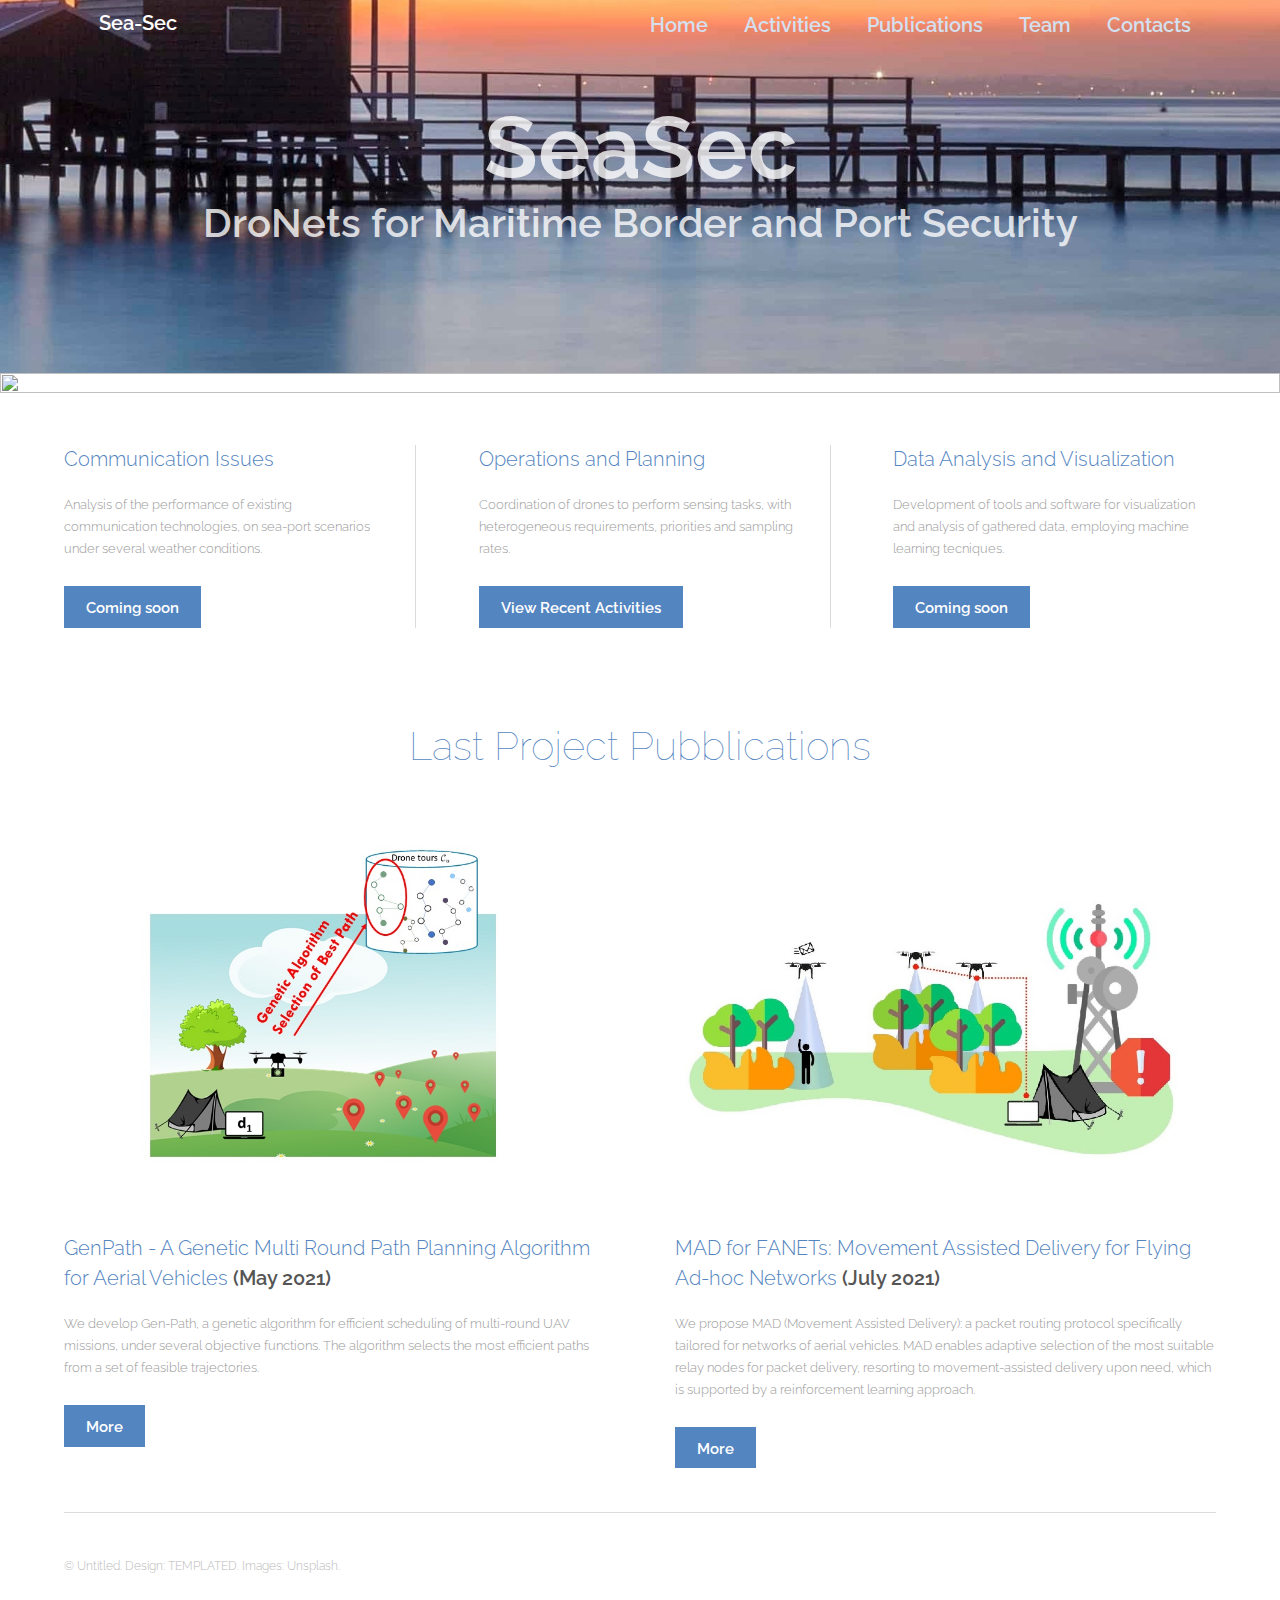
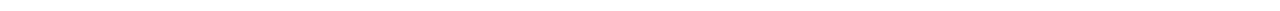
==== commit 77a51744: "New changes and contents." ====
--- a/index.html
+++ b/index.html
@@ -19,10 +19,10 @@
 					<a href="index.html" class="logo">Sea-Sec</a>
 					<nav id="nav">
 						<a href="index.html">Home</a>
-						<a href="generic.html">Activities</a>
-						<a href="elements.html">Publications</a>
-						<a href="elements.html">Team</a>
-						<a href="elements.html">Contacts</a>
+						<a href="activities.html">Activities</a>
+						<a href="pubblications.html">Publications</a>
+						<a href="team.html">Team</a>
+						<a href="contact.html">Contacts</a>
 					</nav>
 					<a href="#navPanel" class="navPanelToggle"><span class="fa fa-bars"></span></a>
 				</div>
@@ -35,76 +35,41 @@
 			</section>
 
 		<!-- One -->
+		<a href="http ://www.nato.int/science/index.html" target="_blank"><img src="images/sprg.png"
+                                                                               style='height: 100%; width: 100%; object-fit: contain'
+                                                                               border="0"></a>
+
 			<section id="one" class="wrapper">
 				<div class="inner">
 					<div class="flex flex-3">
 						<article>
 							<header>
-								<h3>Magna tempus sed amet<br /> aliquam veroeros</h3>
+								<h3>Communication Issues</h3>
 							</header>
-							<p>Morbi interdum mollis sapien. Sed ac risus. Phasellus lacinia, magna a ullamcorper laoreet, lectus arcu.</p>
+							<p>Analysis of the performance of existing communication technologies, on sea-port scenarios under several weather
+								conditions.</p>
 							<footer>
-								<a href="#" class="button special">More</a>
+								<a href="javascript:void(0);" class="button special">Coming soon</a>
 							</footer>
 						</article>
 						<article>
 							<header>
-								<h3>Interdum lorem pulvinar<br /> adipiscing vitae</h3>
+								<h3>Operations and Planning</h3>
 							</header>
-							<p>Morbi interdum mollis sapien. Sed ac risus. Phasellus lacinia, magna a ullamcorper laoreet, lectus arcu.</p>
+							<p>Coordination of drones to perform sensing tasks, with heterogeneous requirements, priorities and sampling rates.</p>
 							<footer>
-								<a href="#" class="button special">More</a>
+								<a href="activities.html" class="button special">View Recent Activities</a>
 							</footer>
 						</article>
 						<article>
 							<header>
-								<h3>Libero purus magna sapien<br /> sed ullamcorper</h3>
+								<h3>Data Analysis and Visualization</h3>
 							</header>
-							<p>Morbi interdum mollis sapien. Sed ac risus. Phasellus lacinia, magna a ullamcorper laoreet, lectus arcu.</p>
+							<p>Development of tools and software for visualization and analysis of gathered data, employing machine learning tecniques.</p>
 							<footer>
-								<a href="#" class="button special">More</a>
+								<a href="javascript:void(0);" class="button special">Coming soon</a>
 							</footer>
 						</article>
-					</div>
-				</div>
-			</section>
-
-		<!-- Two -->
-			<section id="two" class="wrapper style1 special">
-				<div class="inner">
-					<header>
-						<h2>Ipsum Feugiat</h2>
-						<p>Semper suscipit posuere apede</p>
-					</header>
-					<div class="flex flex-4">
-						<div class="box person">
-							<div class="image round">
-								<img src="images/pic03.jpg" alt="Person 1" />
-							</div>
-							<h3>Magna</h3>
-							<p>Cipdum dolor</p>
-						</div>
-						<div class="box person">
-							<div class="image round">
-								<img src="images/pic04.jpg" alt="Person 2" />
-							</div>
-							<h3>Ipsum</h3>
-							<p>Vestibulum comm</p>
-						</div>
-						<div class="box person">
-							<div class="image round">
-								<img src="images/pic05.jpg" alt="Person 3" />
-							</div>
-							<h3>Tempus</h3>
-							<p>Fusce pellentes</p>
-						</div>
-						<div class="box person">
-							<div class="image round">
-								<img src="images/pic06.jpg" alt="Person 4" />
-							</div>
-							<h3>Dolore</h3>
-							<p>Praesent placer</p>
-						</div>
 					</div>
 				</div>
 			</section>
@@ -113,37 +78,50 @@
 			<section id="three" class="wrapper special">
 				<div class="inner">
 					<header class="align-center">
-						<h2>Nunc Dignissim</h2>
-						<p>Aliquam erat volutpat nam dui </p>
+						<h2>Last Project Pubblications </h2>
 					</header>
+
 					<div class="flex flex-2">
 						<article>
 							<div class="image fit">
-								<img src="images/pic01.jpg" alt="Pic 01" />
+								<img src="images/pub/GEN.JPG" alt="Genetic Algorithm" />
 							</div>
 							<header>
-								<h3>Praesent placerat magna</h3>
+								<h3>GenPath - A Genetic Multi Round Path Planning Algorithm for Aerial Vehicles <b>(May 2021)</b></h3>
 							</header>
-							<p>Praesent dapibus, neque id cursus faucibus, tortor neque egestas augue, eu vulputate magna eros eu erat. Aliquam erat volutpat. Nam dui mi, tincidunt quis, accumsan porttitor lorem ipsum.</p>
+							<p>
+								We develop Gen-Path, a genetic
+							algorithm for efficient scheduling of multi-round UAV missions,
+							under several objective functions.
+								The algorithm selects the most efficient paths from a set of feasible trajectories.
+
+							</p>
 							<footer>
-								<a href="#" class="button special">More</a>
+								<a href="pubblications.html#gen_path_pubblication" class="button special">More</a>
 							</footer>
 						</article>
 						<article>
 							<div class="image fit">
-								<img src="images/pic02.jpg" alt="Pic 02" />
+								<img src="images/pub/MAD.JPG" alt="MAD" />
 							</div>
 							<header>
-								<h3>Fusce pellentesque tempus</h3>
+								<h3>MAD for FANETs: Movement Assisted Delivery for Flying Ad-hoc Networks  <b>(July 2021)</b></h3>
 							</header>
-							<p>Sed adipiscing ornare risus. Morbi est est, blandit sit amet, sagittis vel, euismod vel, velit. Pellentesque egestas sem. Suspendisse commodo ullamcorper magna non comodo sodales tempus.</p>
+							<p>We propose MAD (Movement
+Assisted Delivery): a packet routing protocol specifically tailored
+for networks of aerial vehicles. MAD enables adaptive selection
+of the most suitable relay nodes for packet delivery, resorting
+to movement-assisted delivery upon need, which is supported
+by a reinforcement learning approach.
+							</p>
 							<footer>
-								<a href="#" class="button special">More</a>
+								<a href="pubblications.html#mad_pubblication" class="button special">More</a>
 							</footer>
 						</article>
 					</div>
 				</div>
 			</section>
+
 
 		<!-- Footer -->
 			<footer id="footer">
--- a/assets/css/main.css
+++ b/assets/css/main.css
@@ -1784,7 +1784,7 @@
 		}
 
 	section.wrapper, article.wrapper {
-		padding: 6em 0;
+		padding: 3em 0;
 	}
 
 		section.wrapper header, article.wrapper header {
@@ -1928,6 +1928,9 @@
 			width: 21%;
 		}
 
+		.flex.flex-5 .box {
+			width: 17%;
+		}
 		@media screen and (max-width: 980px) {
 
 			.flex.flex-2 article {
@@ -2184,6 +2187,10 @@
 		padding: 1.5em;
 	}
 
+		p{
+			font-size: 0.9em;
+		}
+
 		.box > :last-child,
 		.box > :last-child > :last-child,
 		.box > :last-child > :last-child > :last-child {
@@ -2271,6 +2278,17 @@
 			padding: 0 0 1em 1.5em;
 			top: 0.25em;
 		}
+
+		.image.framefit {
+			display: block;
+			 border: 3px solid #3d3d3d;
+			margin: 0 0 2em 0;
+			width: 100%;
+		}
+
+			.image.fit img {
+				width: 100%;
+			}
 
 		.image.fit {
 			display: block;
@@ -2724,6 +2742,7 @@
 		}
 
 	#header {
+		top: 0;
 		color: #d4e0ef;
 		cursor: default;
 		height: 3.25em;
@@ -2731,7 +2750,6 @@
 		line-height: 3.25em;
 		position: absolute;
 		text-align: right;
-		top: 4em;
 		width: 100%;
 		z-index: 10001;
 	}
@@ -2739,6 +2757,9 @@
 		#header .inner {
 			margin: 0 auto;
 			position: relative;
+			font-size: 1.7em;
+			font-weight: 600;
+			right: 1em;
 		}
 
 		#header .logo {
@@ -2746,13 +2767,12 @@
 			display: inline-block;
 			font-weight: 600;
 			height: inherit;
-			left: 0;
+			left: 3em;
 			line-height: inherit;
 			margin: 0;
 			padding: 0;
 			position: absolute;
 			top: 0;
-			font-size: 1em;
 		}
 
 		#header a {
@@ -2856,7 +2876,7 @@
 		right: 0;
 		top: 0;
 		background: #5385c1;
-		color: #d4e0ef;
+		color: rgba(29, 29, 112, 0.794);
 		height: 100%;
 		max-width: 80%;
 		width: 20em;
@@ -2929,33 +2949,46 @@
 			#navPanel .close:hover {
 				color: inherit;
 			}
-
+	.frame {
+	  width: 300px;
+	  height: 250px;
+	  border: 3px solid #ccc;
+	  background: #eee;
+	  margin: auto;
+	  padding: 15px 10px;
+	}
+
+	img {
+	  width: 100%;
+	  height: 100%;
+	}
 /* Banner */
 
 	#banner {
-		padding: 12em 0 10em 0;
-		background-image: url('../../images/banner.jpg');
+		padding: 20em 0 10em 0;
+		background-image: url('../../images/banner.jpeg');
 		background-size: cover;
 		background-position: top;
 		background-attachment: fixed;
 		background-repeat: no-repeat;
 		text-align: center;
-		border-top: 0.5em solid #5385c1;
+		border-top: 0em solid #5385c1;
 	}
 
 		#banner h1 {
-			font-size: 3.5em;
-			font-weight: 100;
-			color: #fff;
-			line-height: 1em;
+			font-size: 6em;
+			font-weight: 650;
+			color: rgba(255, 255, 255, 0.794);
+			line-height: 0em;
 			margin: 0 0 0.5em 0;
 			padding: 0;
 		}
 
 		#banner p {
-			font-size: 1em;
-			color: rgba(255, 255, 255, 0.55);
-			margin-bottom: 1.75em;
+			font-size:2.7em;
+			font-weight: 600;
+			color: rgba(255, 255, 255, 0.794);
+			margin-bottom: 0em;
 		}
 
 		@media only screen and (min-device-width: 768px) and (max-device-width: 1024px) and (orientation: landscape) {
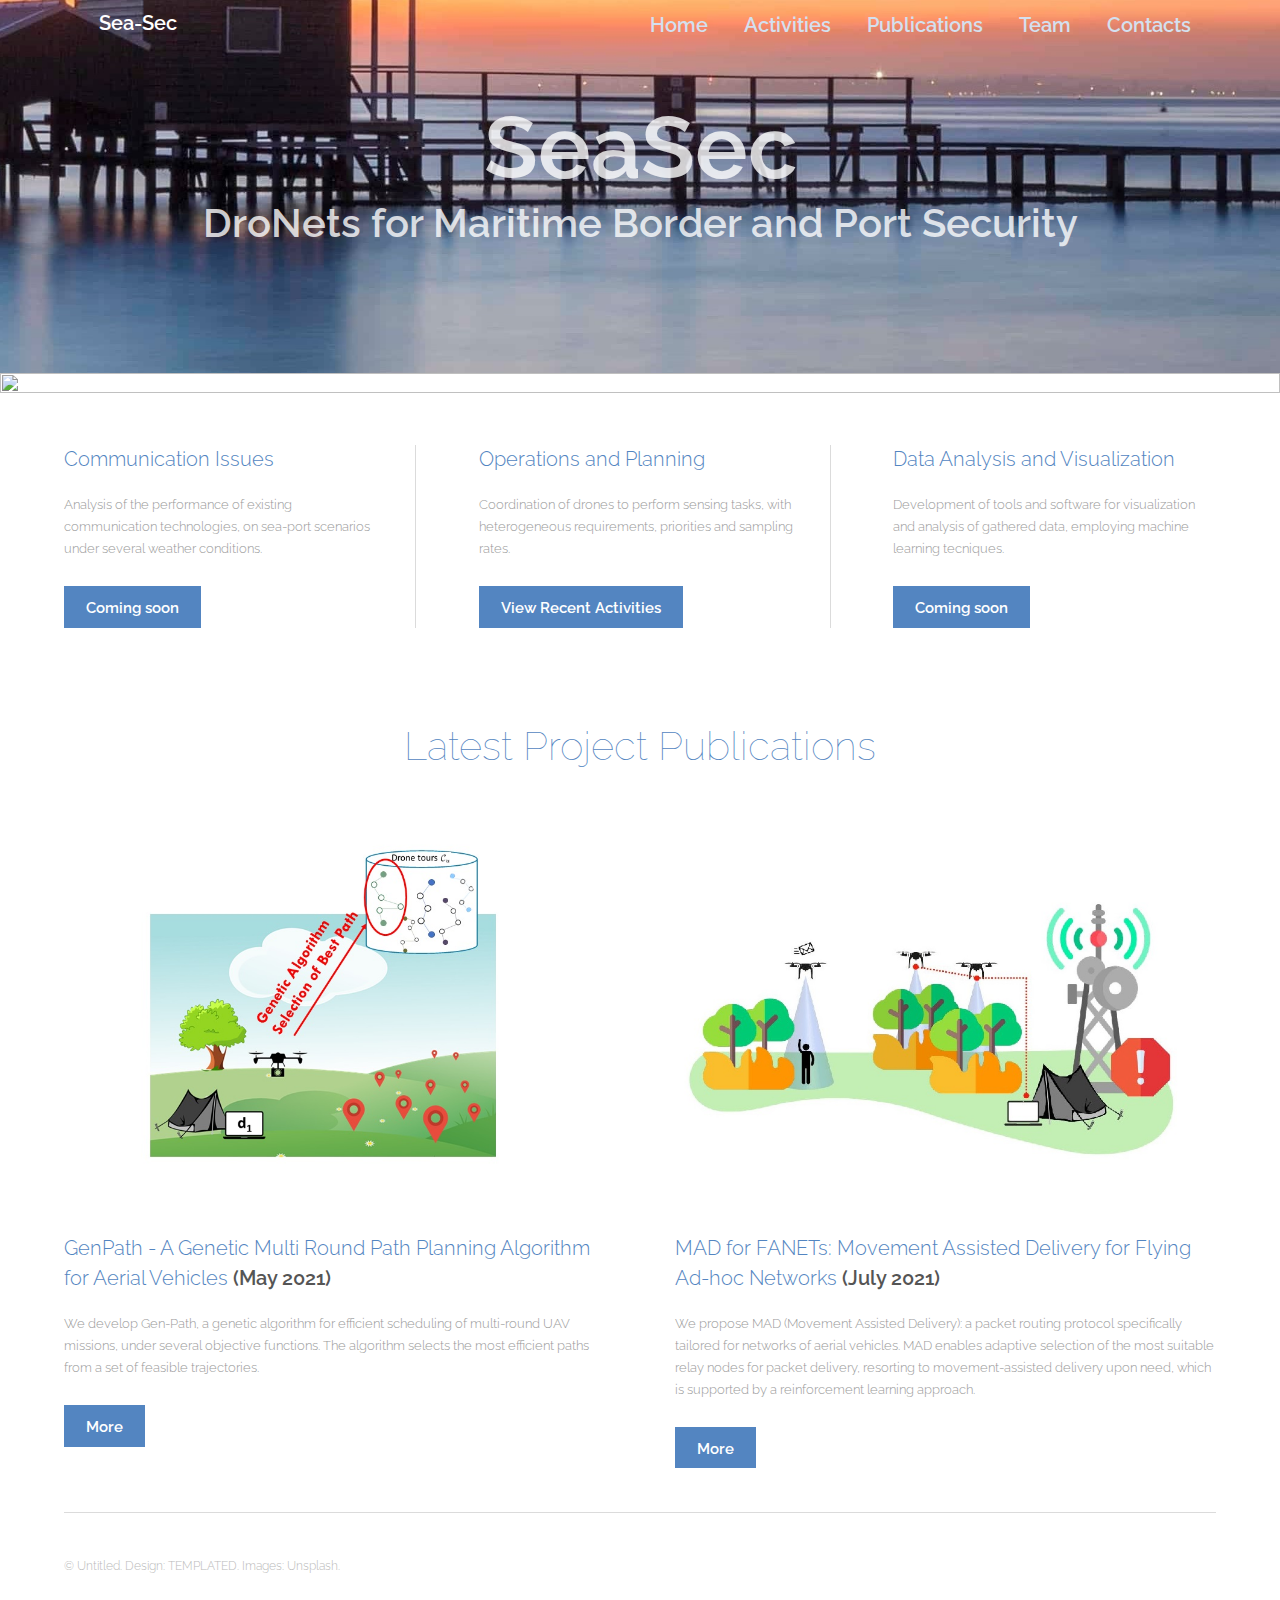
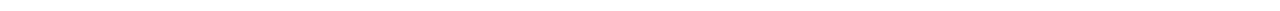
==== commit 315348d2: "corrected typo" ====
--- a/index.html
+++ b/index.html
@@ -6,7 +6,7 @@
 -->
 <html>
 	<head>
-		<title>Theory by TEMPLATED</title>
+		<title>Sea-Sec</title>
 		<meta charset="utf-8" />
 		<meta name="viewport" content="width=device-width, initial-scale=1" />
 		<link rel="stylesheet" href="assets/css/main.css" />
@@ -78,7 +78,7 @@
 			<section id="three" class="wrapper special">
 				<div class="inner">
 					<header class="align-center">
-						<h2>Last Project Pubblications </h2>
+						<h2>Latest Project Publications  </h2>
 					</header>
 
 					<div class="flex flex-2">
@@ -148,4 +148,4 @@
 			<script src="assets/js/main.js"></script>
 
 	</body>
-</html>+</html>
